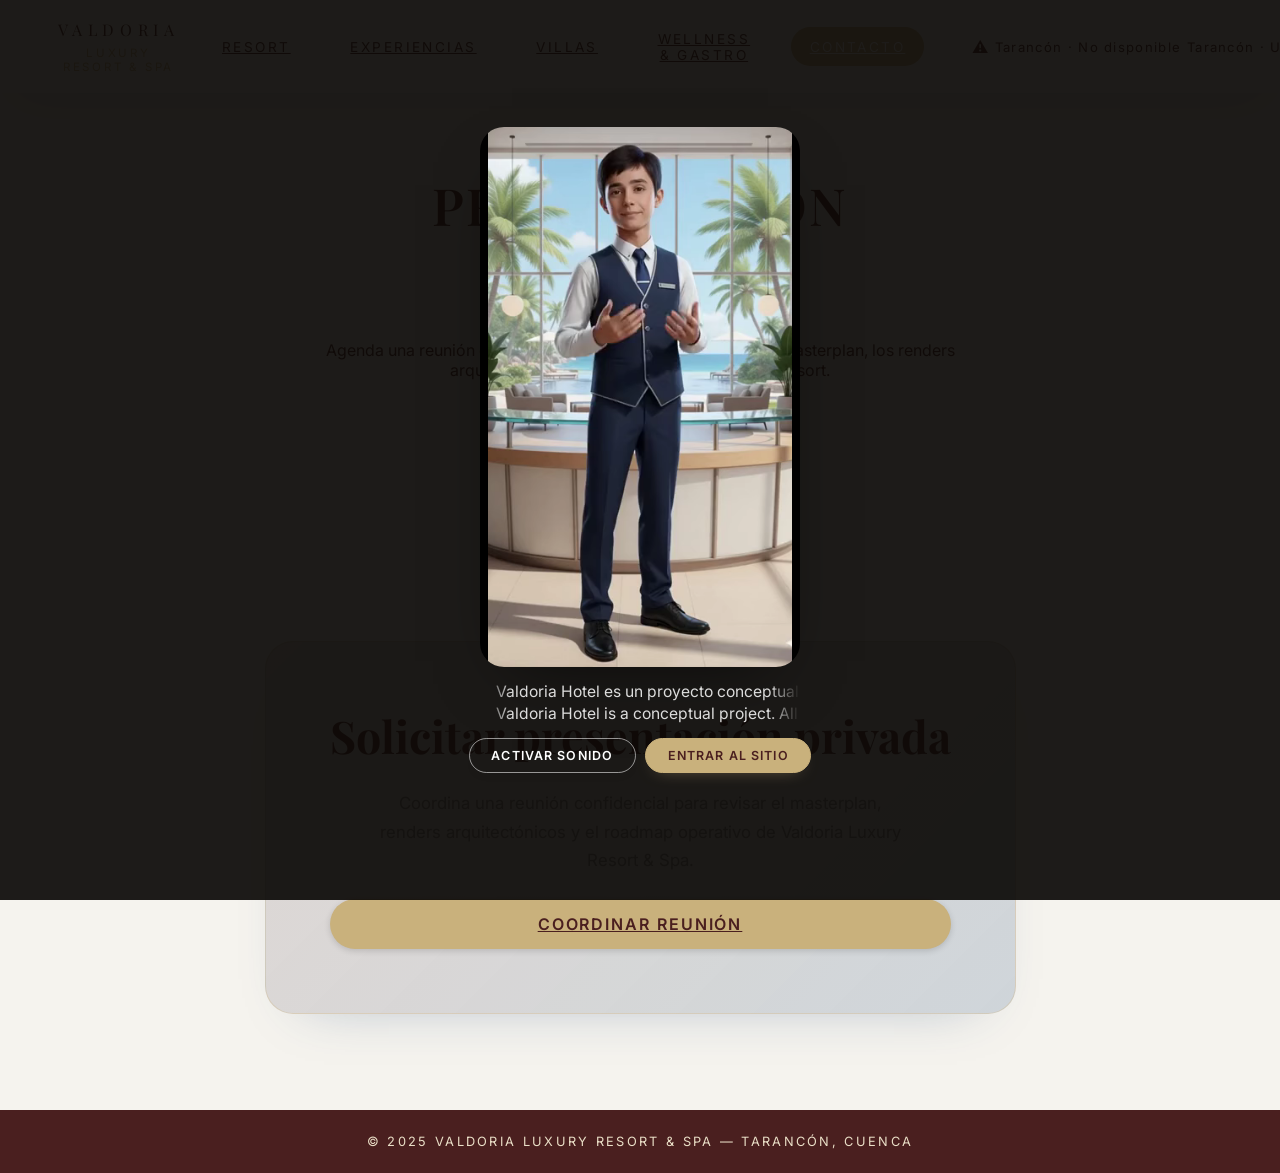
==== contacto.html @ e9511b09 "Add bilingual navigation with weather module" ====
<!DOCTYPE html>
<html lang="es">
  <head>
    <meta charset="utf-8" />
    <meta name="viewport" content="width=device-width, initial-scale=1" />
    <title>Valdoria Resort — Contacto Privado</title>
    <meta
      name="description"
      content="Coordina una presentación privada del Valdoria Luxury Resort & Spa: renders, masterplan y roadmap operativo."
    />
    <link rel="preconnect" href="https://fonts.googleapis.com" />
    <link rel="preconnect" href="https://fonts.gstatic.com" crossorigin />
    <link
      href="https://fonts.googleapis.com/css2?family=Inter:wght@300;400;500;600&family=Lato:wght@400;600&family=Playfair+Display:wght@400;600;700&display=swap"
      rel="stylesheet"
    />
    <link rel="apple-touch-icon" sizes="180x180" href="assets/brand/apple-touch-icon.png" />
    <link rel="icon" type="image/png" sizes="32x32" href="assets/brand/favicon-32.png" />
    <link rel="icon" type="image/png" sizes="16x16" href="assets/brand/favicon-16.png" />
    <link rel="icon" href="assets/brand/favicon.ico" />
    <link rel="stylesheet" href="assets/css/style.css" />
  </head>
  <body data-page="contacto">
    <div class="disclaimer" data-disclaimer aria-hidden="true">
      <div
        class="disclaimer__dialog"
        role="dialog"
        aria-modal="true"
        aria-label="Aviso importante"
        data-lang-aria-label-es="Aviso importante"
        data-lang-aria-label-en="Important notice"
      >
        <video
          class="disclaimer__video"
          playsinline
          preload="auto"
          controlslist="nodownload noplaybackrate nofullscreen"
          disablepictureinpicture
        >
          <source src="assets/brand/videos/disclaimer.webm" type="video/webm" />
          <source src="assets/brand/videos/disclaimer.mp4" type="video/mp4" />
          <span lang="es">Tu navegador no soporta la reproducción automática de video. Valdoria Hotel es un proyecto conceptual sin reservas reales.</span>
          <span lang="en" hidden>Your browser does not support autoplay. Valdoria Hotel is a conceptual project with no real reservations available.</span>
        </video>
        <div class="disclaimer__marquee">
          <p class="disclaimer__message" lang="es">Valdoria Hotel es un proyecto conceptual. El contenido es demostrativo y no existen reservas reales disponibles.</p>
          <p class="disclaimer__message" lang="en" hidden>Valdoria Hotel is a conceptual project. All content is demonstrative and no real reservations are available.</p>
        </div>
        <div class="disclaimer__controls">
          <button class="disclaimer__button disclaimer__button--ghost" type="button" data-disclaimer-audio>
            <span lang="es">Activar sonido</span>
            <span lang="en" hidden>Enable sound</span>
          </button>
          <button class="disclaimer__button disclaimer__button--accent" type="button" data-disclaimer-skip>
            <span lang="es">Entrar al sitio</span>
            <span lang="en" hidden>Enter site</span>
          </button>
        </div>
      </div>
    </div>
    <div class="page page--resort">
      <header class="subpage-hero">
        <nav class="nav" aria-label="Navegación principal">
          <a class="nav__brand" href="index.html">
            <span class="nav__logo">Valdoria</span>
            <span class="nav__subtitle">Luxury Resort &amp; Spa</span>
          </a>
          <div class="nav__actions">
            <div class="nav__meta">
              <div class="nav__weather" data-weather aria-live="polite">
                <span class="nav__weather-icon" aria-hidden="true">–</span>
                <span class="nav__weather-text" lang="es">Cargando clima…</span>
                <span class="nav__weather-text" lang="en" hidden>Loading weather…</span>
              </div>
              <button
                class="nav__lang-toggle"
                type="button"
                data-lang-toggle
                aria-label="Cambiar a inglés"
                data-lang-aria-label-es="Cambiar a inglés"
                data-lang-aria-label-en="Switch to Spanish"
              >
                <span lang="es">EN</span>
                <span lang="en" hidden>ES</span>
              </button>
            </div>
            <button
              class="nav__toggle"
              type="button"
              aria-expanded="false"
              aria-label="Abrir menú"
              aria-controls="nav-menu"
            >
              <span class="nav__toggle-line"></span>
              <span class="nav__toggle-line"></span>
              <span class="nav__toggle-line"></span>
            </button>
          </div>
          <div class="nav__links" id="nav-menu">
            <a class="nav__link" href="resort.html">
              <span lang="es">Resort</span>
              <span lang="en" hidden>Resort</span>
            </a>
            <a class="nav__link" href="experiencias.html">
              <span lang="es">Experiencias</span>
              <span lang="en" hidden>Experiences</span>
            </a>
            <a class="nav__link" href="villas.html">
              <span lang="es">Villas</span>
              <span lang="en" hidden>Villas</span>
            </a>
            <a class="nav__link" href="wellness.html">
              <span lang="es">Wellness &amp; Gastro</span>
              <span lang="en" hidden>Wellness &amp; Dining</span>
            </a>
            <a class="nav__link nav__link--cta" href="contacto.html" aria-current="page">
              <span lang="es">Contacto</span>
              <span lang="en" hidden>Contact</span>
            </a>
          </div>
        </nav>

        <div class="subpage-hero__content">
          <p class="subpage-hero__eyebrow" lang="es">Concierge Valdoria</p>
          <p class="subpage-hero__eyebrow" lang="en" hidden>Valdoria Concierge</p>
          <h1 class="subpage-hero__title" lang="es">Presentación privada</h1>
          <h1 class="subpage-hero__title" lang="en" hidden>Private presentation</h1>
          <p class="subpage-hero__lead" lang="es">
            Agenda una reunión confidencial para descubrir en detalle el masterplan, los renders arquitectónicos y la
            propuesta operativa del resort.
          </p>
          <p class="subpage-hero__lead" lang="en" hidden>
            Schedule a confidential meeting to review the master plan, architectural renderings and the resort’s
            operational proposal in detail.
          </p>
          <div class="subpage-hero__actions">
            <a class="button button--primary" href="mailto:info@valdoriaresort.com">
              <span lang="es">Escribir a Concierge</span>
              <span lang="en" hidden>Email concierge</span>
            </a>
          </div>
        </div>
      </header>

      <main>
        <section class="section section--intro" id="contacto">
          <div class="section__inner">
            <div class="cta-block">
              <h2 lang="es">Solicitar presentación privada</h2>
              <h2 lang="en" hidden>Request a private presentation</h2>
              <p lang="es">
                Coordina una reunión confidencial para revisar el masterplan, renders arquitectónicos y el roadmap
                operativo de Valdoria Luxury Resort &amp; Spa.
              </p>
              <p lang="en" hidden>
                Coordinate a confidential meeting to review Valdoria Luxury Resort &amp; Spa’s master plan, architectural
                renders and operational roadmap.
              </p>
              <a class="button button--primary" href="mailto:info@valdoriaresort.com">
                <span lang="es">Coordinar reunión</span>
                <span lang="en" hidden>Arrange meeting</span>
              </a>
            </div>
          </div>
        </section>
      </main>

      <footer class="footer">
        <span>© 2025 Valdoria Luxury Resort &amp; Spa — Tarancón, Cuenca</span>
      </footer>
    </div>
    <script src="assets/js/navigation.js"></script>
  </body>
</html>
---- assets/css/style.css ----
:root {
  --color-burdeos: #4a1f1f;
  --color-beige: #f5f3ee;
  --color-azul: #274d7e;
  --color-oro: #c9b17c;
  --color-gris: #7d7c7a;

  --font-serif: 'Playfair Display', serif;
  --font-sans: 'Inter', 'Lato', system-ui, -apple-system, BlinkMacSystemFont, 'Segoe UI',
    sans-serif;
}

*,
*::before,
*::after {
  box-sizing: border-box;
}

body {
  margin: 0;
  font-family: var(--font-sans);
  background: var(--color-beige);
  color: var(--color-burdeos);
  -webkit-font-smoothing: antialiased;
  overflow-x: hidden;
}

body.menu-open {
  overflow: hidden;
}

img {
  display: block;
  max-width: 100%;
  height: auto;
}

.page {
  min-height: 100vh;
  display: flex;
  flex-direction: column;
}

.nav {
  position: absolute;
  top: 0;
  left: 0;
  width: 100%;
  display: flex;
  align-items: center;
  justify-content: space-between;
  gap: 1.5rem;
  padding: 1.5rem clamp(1.5rem, 5vw, 4rem);
  z-index: 2;
  background: rgba(245, 243, 238, 0.82);
  backdrop-filter: blur(16px);
}

.nav__brand {
  text-decoration: none;
  display: grid;
  gap: 0.35rem;
}

.nav__logo {
  font-family: var(--font-serif);
  letter-spacing: 0.35em;
  font-size: 1rem;
  text-transform: uppercase;
  color: var(--color-burdeos);
}

.nav__subtitle {
  font-family: var(--font-sans);
  font-size: 0.72rem;
  text-transform: uppercase;
  letter-spacing: 0.24em;
  color: var(--color-oro);
}

.nav__actions {
  display: flex;
  align-items: center;
  gap: 0.9rem;
  margin-left: auto;
}

.nav__meta {
  display: flex;
  align-items: center;
  justify-content: flex-end;
  gap: 0.75rem;
  flex-wrap: wrap;
  row-gap: 0.35rem;
}

.nav__weather {
  display: inline-flex;
  align-items: center;
  gap: 0.35rem;
  font-size: 0.78rem;
  letter-spacing: 0.08em;
  color: var(--color-burdeos);
  white-space: nowrap;
}

.nav__weather-icon {
  font-size: 1rem;
  line-height: 1;
}

.nav__weather-text {
  display: inline-flex;
  align-items: center;
}

.nav__lang-toggle {
  font-family: var(--font-sans);
  font-size: 0.72rem;
  letter-spacing: 0.18em;
  text-transform: uppercase;
  padding: 0.35rem 0.9rem;
  border-radius: 999px;
  border: 1px solid rgba(74, 31, 31, 0.28);
  background: rgba(245, 243, 238, 0.92);
  color: var(--color-burdeos);
  cursor: pointer;
  transition: background 0.2s ease, border 0.2s ease, color 0.2s ease;
}

.nav__lang-toggle:hover {
  background: rgba(74, 31, 31, 0.08);
  border-color: rgba(74, 31, 31, 0.45);
}

.nav__lang-toggle:focus-visible {
  outline: 2px solid rgba(39, 77, 126, 0.55);
  outline-offset: 3px;
}

.nav__links {
  display: flex;
  align-items: center;
  gap: 1.2rem;
}

.nav__toggle {
  display: none;
  align-items: center;
  justify-content: center;
  flex-direction: column;
  gap: 5px;
  width: 44px;
  height: 44px;
  padding: 0;
  border-radius: 50%;
  border: 1px solid rgba(74, 31, 31, 0.2);
  background: rgba(245, 243, 238, 0.82);
  cursor: pointer;
  transition: background 0.2s ease, border 0.2s ease, box-shadow 0.2s ease;
  flex-shrink: 0;
}

.nav__toggle:hover {
  background: rgba(245, 243, 238, 0.95);
  border-color: rgba(74, 31, 31, 0.35);
  box-shadow: 0 8px 18px -16px rgba(74, 31, 31, 0.35);
}

.nav__toggle:focus-visible {
  outline: 2px solid rgba(39, 77, 126, 0.55);
  outline-offset: 3px;
}

.nav__toggle-line {
  position: relative;
  width: 20px;
  height: 2px;
  background: var(--color-burdeos);
  display: block;
  transition: transform 0.3s ease, opacity 0.3s ease;
  border-radius: 999px;
}

.nav__toggle-line + .nav__toggle-line {
  margin-top: 0;
}

.nav--open .nav__toggle-line:nth-child(1) {
  transform: translateY(6px) rotate(45deg);
}

.nav--open .nav__toggle-line:nth-child(2) {
  opacity: 0;
}

.nav--open .nav__toggle-line:nth-child(3) {
  transform: translateY(-6px) rotate(-45deg);
}

.nav--open .nav__toggle {
  background: rgba(74, 31, 31, 0.1);
  border-color: rgba(74, 31, 31, 0.38);
  box-shadow: 0 10px 24px -18px rgba(74, 31, 31, 0.4);
}

.nav__link {
  font-family: var(--font-sans);
  font-size: 0.85rem;
  text-transform: uppercase;
  letter-spacing: 0.18em;
  color: var(--color-burdeos);
  padding: 0.65rem 1.1rem;
  border-radius: 999px;
  border: 1px solid transparent;
  transition: color 0.2s ease, border 0.2s ease, background 0.2s ease;
}

.nav__link:hover {
  color: var(--color-burdeos);
  border-color: rgba(74, 31, 31, 0.25);
}

.nav__link--cta {
  background: var(--color-oro);
  color: #ffffff;
  border-color: transparent;
  box-shadow: 0 12px 24px -18px rgba(201, 177, 124, 0.8);
}

.nav__link--cta:hover {
  background: var(--color-burdeos);
}

.logo-word {
  font-family: var(--font-serif);
  letter-spacing: 0.35em;
  font-size: clamp(3rem, 8vw, 4.5rem);
  margin: 0;
  color: var(--color-burdeos);
  text-transform: uppercase;
  word-break: break-word;
  hyphens: auto;
}

.logo-subtitle {
  font-family: var(--font-sans);
  letter-spacing: 0.22em;
  text-transform: uppercase;
  font-size: 0.85rem;
  color: rgba(255, 255, 255, 0.85);
  margin: 0 0 1.2rem;
  text-shadow: 0 2px 6px rgba(20, 20, 20, 0.35);
}

body.disclaimer-open {
  overflow: hidden;
}

.disclaimer {
  position: fixed;
  inset: 0;
  z-index: 1200;
  background: rgba(11, 9, 7, 0.92);
  display: flex;
  align-items: center;
  justify-content: center;
  min-height: 100vh;
  padding: clamp(1.5rem, 4vw, 3rem);
  transition: opacity 0.35s ease;
}

.disclaimer--hidden {
  opacity: 0;
  pointer-events: none;
}

.disclaimer__dialog {
  width: clamp(220px, 28vw, 320px);
  display: flex;
  flex-direction: column;
  align-items: center;
  gap: 0.85rem;
  text-align: center;
  color: #ffffff;
}

.disclaimer__marquee {
  width: 100%;
  overflow: hidden;
  position: relative;
  mask-image: linear-gradient(to right, transparent 0%, rgba(0, 0, 0, 1) 10%, rgba(0, 0, 0, 1) 90%, transparent 100%);
}

.disclaimer__video {
  width: clamp(220px, 28vw, 320px);
  aspect-ratio: 9 / 16;
  max-height: min(72vh, 540px);
  border-radius: clamp(16px, 3vw, 24px);
  box-shadow: 0 26px 65px -32px rgba(0, 0, 0, 0.65);
  background: #000000;
  object-fit: contain;
  margin: 0 auto;
}

.disclaimer__message {
  margin: 0;
  font-size: 0.98rem;
  line-height: 1.4;
  color: rgba(255, 255, 255, 0.85);
  display: inline-block;
  white-space: nowrap;
  padding-inline: 1rem;
  animation: disclaimerMarquee 18s linear infinite;
}

.disclaimer__controls {
  display: flex;
  justify-content: center;
  align-items: center;
  gap: 0.6rem;
  flex-wrap: nowrap;
}

.disclaimer__button {
  display: inline-flex;
  align-items: center;
  justify-content: center;
  padding: 0.55rem 1.35rem;
  font-family: var(--font-sans);
  font-weight: 600;
  font-size: 0.78rem;
  letter-spacing: 0.09em;
  text-transform: uppercase;
  border-radius: 999px;
  border: 1px solid transparent;
  cursor: pointer;
  white-space: nowrap;
  transition: transform 0.25s ease, box-shadow 0.25s ease, background 0.25s ease, border-color 0.25s ease;
}

.disclaimer__button--accent {
  background: var(--color-oro);
  color: var(--color-burdeos);
  border-color: var(--color-oro);
  box-shadow: 0 6px 18px -12px rgba(201, 177, 124, 0.75);
}

.disclaimer__button--accent:hover {
  transform: translateY(-2px);
  box-shadow: 0 10px 24px -12px rgba(201, 177, 124, 0.85);
}

.disclaimer__button--ghost {
  background: transparent;
  color: #ffffff;
  border-color: rgba(255, 255, 255, 0.55);
  box-shadow: 0 6px 14px -12px rgba(0, 0, 0, 0.35);
}

.disclaimer__button--ghost:hover {
  transform: translateY(-2px);
  border-color: rgba(255, 255, 255, 0.85);
  box-shadow: 0 10px 20px -12px rgba(0, 0, 0, 0.45);
}

@keyframes disclaimerMarquee {
  0% {
    transform: translateX(100%);
  }
  100% {
    transform: translateX(-100%);
  }
}

@media (prefers-reduced-motion: reduce) {
  .disclaimer__message {
    animation: none;
    transform: none;
    padding-inline: 0;
  }
  .disclaimer__marquee {
    mask-image: none;
  }
}

@media (max-width: 960px) {
  .disclaimer__dialog {
    width: clamp(220px, 55vw, 280px);
    gap: 0.75rem;
  }

  .disclaimer__video {
    width: clamp(220px, 55vw, 280px);
    max-height: 68vh;
  }

  .disclaimer__message {
    font-size: 0.95rem;
  }

  .disclaimer__controls {
    gap: 0.5rem;
  }
}

@media (max-width: 640px) {
  .disclaimer {
    padding: clamp(1rem, 6vw, 1.8rem);
  }

  .disclaimer__dialog {
    width: min(88vw, 260px);
  }

  .disclaimer__video {
    width: 100%;
    max-height: 62vh;
  }

  .disclaimer__message {
    font-size: 0.92rem;
  }

  .disclaimer__button {
    padding: 0.55rem 1.2rem;
    font-size: 0.75rem;
    letter-spacing: 0.085em;
  }
}

.hero__logo {
  width: clamp(180px, 45vw, 320px);
  margin: 0 auto;
  display: block;
  filter: drop-shadow(0 3px 8px rgba(0, 0, 0, 0.25));
}

.hero {
  position: relative;
  min-height: 95vh;
  display: flex;
  align-items: center;
  justify-content: center;
  padding: 2rem;
  text-align: center;
  overflow: hidden;
}

.hero__media {
  position: absolute;
  inset: 0;
  background-image: url('../resort/images/Hotel_Gemini_pic.webp');
  background-size: cover;
  background-position: center;
  filter: brightness(0.92) saturate(1.05) sepia(0.05);
  transform: scale(1.02);
  transition: transform 8s ease, filter 0.6s ease;
  z-index: 0;
}

.hero:hover .hero__media {
  transform: scale(1.08);
  filter: brightness(1) saturate(1.08) sepia(0.03);
}

.hero__overlay {
  position: absolute;
  inset: 0;
  background: radial-gradient(circle at center, rgba(255, 255, 255, 0.1) 0%, rgba(0, 0, 0, 0.25) 100%);
  animation: softPulse 8s ease-in-out infinite alternate;
  z-index: 1;
}

.hero__content {
  position: relative;
  z-index: 2;
  max-width: 720px;
  width: min(100%, 720px);
  display: grid;
  gap: 1.4rem;
  margin: 0 auto;
  padding: 0 clamp(0.75rem, 5vw, 2rem);
}

.hero__claim {
  margin: 0;
  font-size: 1.15rem;
  letter-spacing: 0.18em;
  text-transform: uppercase;
  color: rgba(255, 255, 255, 0.95);
  text-align: center;
  font-family: var(--font-serif);
  margin-top: 1rem;
  text-shadow: 0 2px 8px rgba(201, 177, 124, 0.45);
}

.resort-hero {
  position: relative;
  min-height: 85vh;
  display: flex;
  align-items: center;
  justify-content: center;
  text-align: center;
  padding: 6rem clamp(1.5rem, 6vw, 5rem);
}

.resort-hero::before,
.resort-hero::after {
  content: none;
  display: none;
}

.resort-hero__content {
  max-width: 780px;
  width: min(100%, 780px);
  display: grid;
  gap: 1.6rem;
  margin: 0 auto;
  padding: 0 clamp(0.75rem, 5vw, 2.2rem);
}

.resort-hero__tagline {
  font-family: var(--font-sans);
  letter-spacing: 0.22em;
  text-transform: uppercase;
  font-size: 0.85rem;
  color: rgba(255, 255, 255, 0.85);
  margin: 0;
  text-shadow: 0 2px 6px rgba(20, 20, 20, 0.35);
}

.resort-hero__logo {
  font-family: var(--font-serif);
  font-weight: 700;
  letter-spacing: 0.22em;
  font-size: clamp(2.8rem, 6vw, 4rem);
  color: var(--color-burdeos);
  margin: 0;
  text-transform: uppercase;
  text-shadow: 0 3px 8px rgba(245, 243, 238, 0.3);
  display: grid;
  gap: 0.4rem;
  word-break: break-word;
  hyphens: auto;
}

.resort-hero__logo span {
  letter-spacing: inherit;
  font-size: inherit;
}

.resort-hero__claim {
  margin: 0;
  font-size: 1.15rem;
  letter-spacing: 0.18em;
  text-transform: uppercase;
  color: rgba(255, 255, 255, 0.88);
  text-align: center;
  font-family: var(--font-serif);
  margin-top: 1rem;
  text-shadow: 0 2px 6px rgba(20, 20, 20, 0.35);
}

.resort-hero__actions {
  display: flex;
  justify-content: center;
}

.resort-hero__cta {
  position: absolute;
  bottom: clamp(0.2rem, 2.5vw, 1.1rem);
  left: 50%;
  transform: translateX(-50%);
  z-index: 3;
}

.button {
  display: inline-flex;
  align-items: center;
  justify-content: center;
  gap: 0.5rem;
  border: none;
  border-radius: 999px;
  font-family: var(--font-sans);
  font-weight: 600;
  letter-spacing: 0.12em;
  text-transform: uppercase;
  padding: 0.95rem 2.8rem;
  cursor: pointer;
  transition: transform 0.25s ease, box-shadow 0.25s ease, background 0.25s ease;
}

.button--primary {
  background: var(--color-oro);
  color: var(--color-burdeos);
  font-weight: 600;
  border: none;
  border-radius: 40px;
  box-shadow: 0 2px 6px rgba(0, 0, 0, 0.15);
  transition: all 0.3s ease;
}

.button--primary:hover {
  transform: translateY(-3px);
  box-shadow: 0 8px 20px rgba(74, 31, 31, 0.18);
  background: var(--color-oro);
}

.button--secondary {
  background: transparent;
  color: #ffffff;
  border: 1px solid rgba(255, 255, 255, 0.55);
  border-radius: 40px;
  padding: 0.95rem 2.4rem;
  box-shadow: 0 6px 14px -12px rgba(0, 0, 0, 0.4);
}

.button--secondary:hover {
  transform: translateY(-3px);
  border-color: rgba(255, 255, 255, 0.85);
  box-shadow: 0 12px 22px -14px rgba(0, 0, 0, 0.5);
}

.section {
  padding: clamp(3rem, 10vw, 6rem) clamp(1.5rem, 8vw, 6rem);
  display: flex;
  justify-content: center;
}

.section--intro {
  background: var(--color-beige);
}

.section--soft {
  background: rgba(245, 243, 238, 0.78);
}

.section__inner--wide {
  max-width: 1180px;
}

.section__inner {
  max-width: 1080px;
  text-align: center;
  display: grid;
  gap: 2.5rem;
}

.section__inner h2 {
  font-family: var(--font-serif);
  font-size: clamp(2.4rem, 5vw, 3.2rem);
  color: var(--color-burdeos);
  margin: 0;
  word-break: break-word;
  hyphens: auto;
}

.section__inner p {
  margin: 0 auto;
  max-width: 720px;
  font-size: 1.1rem;
  line-height: 1.7;
  color: var(--color-gris);
}

.section--gallery {
  background: var(--color-beige);
  padding: clamp(2.8rem, 7vw, 4.8rem) 0;
}

.villa-gallery {
  display: flex;
  align-items: center;
  justify-content: center;
  gap: clamp(1rem, 2.6vw, 1.6rem);
  max-width: min(1360px, 92vw);
  margin: 0 auto;
  flex-wrap: nowrap;
}

.villa-gallery__item {
  margin: 0;
  flex: 0 0 clamp(220px, 26vw, 420px);
  aspect-ratio: 1;
}

.villa-gallery__item img {
  width: 100%;
  height: 100%;
  object-fit: cover;
  display: block;
  border-radius: clamp(12px, 3vw, 18px);
  box-shadow: 0 12px 24px -22px rgba(39, 77, 126, 0.32);
}

.experience-grid {
  display: grid;
  gap: 2rem;
  grid-template-columns: 1fr;
}

.experience-card {
  display: flex;
  flex-direction: row;
  align-items: stretch;
  background: #ffffff;
  border-radius: 24px;
  overflow: hidden;
  box-shadow: 0 20px 45px -32px rgba(74, 31, 31, 0.35);
  transition: transform 0.3s ease, box-shadow 0.3s ease;
}

.experience-card:hover {
  transform: translateY(-8px);
  box-shadow: 0 26px 55px -30px rgba(39, 77, 126, 0.35);
}

.experience-card__media {
  flex: 0 0 40%;
  min-height: 240px;
  overflow: hidden;
}

.experience-card__media img {
  width: 100%;
  height: 100%;
  object-fit: cover;
  transition: transform 0.6s ease;
}

.experience-card:hover .experience-card__media img {
  transform: scale(1.05);
}

.experience-card__body {
  flex: 1;
  padding: 2.2rem;
  display: grid;
  gap: 0.75rem;
  text-align: left;
}

.experience-card__body h3 {
  font-family: var(--font-serif);
  font-size: 1.8rem;
  margin: 0;
  color: var(--color-burdeos);
}

.experience-card__body p {
  margin: 0;
  color: var(--color-gris);
  font-size: 1rem;
  line-height: 1.6;
}

.resort-details {
  display: grid;
  gap: 1.8rem;
  grid-template-columns: repeat(auto-fit, minmax(260px, 1fr));
  text-align: left;
}

.resort-details__card {
  background: #ffffff;
  border-radius: 22px;
  padding: 2.2rem;
  border: 1px solid rgba(74, 31, 31, 0.1);
  box-shadow: 0 22px 45px -35px rgba(74, 31, 31, 0.35);
  display: grid;
  gap: 1.2rem;
}

.resort-details__media {
  margin: 0;
  border-radius: clamp(16px, 3vw, 22px);
  overflow: hidden;
  aspect-ratio: 4 / 3;
  background: rgba(245, 243, 238, 0.8);
  box-shadow: 0 16px 32px -28px rgba(39, 77, 126, 0.35);
}

.resort-details__media img {
  width: 100%;
  height: 100%;
  object-fit: cover;
  display: block;
}

.resort-details__card h3 {
  margin: 0;
  font-family: var(--font-serif);
  font-size: 1.6rem;
  color: var(--color-burdeos);
}

.resort-details__card p {
  margin: 0;
  color: var(--color-gris);
  font-size: 1rem;
}

.resort-details__card ul {
  margin: 0;
  padding-left: 1.1rem;
  display: grid;
  gap: 0.65rem;
  color: var(--color-gris);
  font-size: 0.98rem;
}

.cta-block {
  background: linear-gradient(135deg, rgba(74, 31, 31, 0.12) 0%, rgba(39, 77, 126, 0.18) 100%);
  border-radius: 28px;
  padding: clamp(2rem, 6vw, 4rem);
  display: grid;
  gap: 1.5rem;
  text-align: center;
  border: 1px solid rgba(201, 177, 124, 0.3);
  box-shadow: 0 24px 55px -40px rgba(39, 77, 126, 0.4);
}

.cta-block h2 {
  margin: 0;
  font-family: var(--font-serif);
  font-size: clamp(2rem, 4vw, 2.8rem);
  color: var(--color-burdeos);
}

.cta-block p {
  margin: 0 auto;
  max-width: 540px;
  font-size: 1.05rem;
  color: var(--color-gris);
}

.footer {
  background: var(--color-burdeos);
  color: #eadfc7;
  text-align: center;
  padding: 1.5rem 1rem;
  letter-spacing: 0.18em;
  text-transform: uppercase;
  font-size: 0.8rem;
  margin-top: auto;
}

@media (min-width: 961px) {
  :root {
    scroll-padding-top: 96px;
  }

  .nav {
    position: fixed;
    top: 0;
    left: 0;
    right: 0;
    padding: 1.2rem clamp(2rem, 6vw, 3.6rem);
    background: rgba(245, 243, 238, 0.9);
    backdrop-filter: blur(20px);
    z-index: 950;
    box-shadow: 0 18px 42px -28px rgba(39, 77, 126, 0.35);
  }

  .nav__links {
    order: 1;
    margin-left: auto;
  }

  .nav__actions {
    order: 2;
    margin-left: 1.5rem;
    gap: 1.2rem;
  }

  .nav__meta {
    flex-wrap: nowrap;
    gap: 1rem;
  }

  .nav__weather {
    font-size: 0.82rem;
    letter-spacing: 0.1em;
    white-space: nowrap;
  }

  .nav__toggle {
    display: none;
  }

  .nav__links {
    position: static;
    inset: auto;
    display: flex;
    align-items: center;
    justify-content: flex-end;
    gap: 1.4rem;
    padding: 0;
    background: transparent;
    transform: none;
    opacity: 1;
    pointer-events: auto;
    box-shadow: none;
  }

  .nav--open .nav__links {
    transform: none;
    opacity: 1;
    pointer-events: auto;
  }

  .nav__link {
    width: auto;
    padding: 0.65rem 1.1rem;
    border: 1px solid transparent;
    box-shadow: none;
  }

  .nav__link:hover {
    border-color: rgba(74, 31, 31, 0.18);
  }

  .resort-hero {
    padding-top: clamp(7.5rem, 9vw, 9rem);
  }

  .subpage-hero {
    padding-top: clamp(7.5rem, 10vw, 9.5rem);
  }
}

@media (max-width: 960px) {
  .nav {
    position: fixed;
    top: 0;
    left: 0;
    right: 0;
    padding: 1rem clamp(1.2rem, 5vw, 1.8rem);
    background: rgba(245, 243, 238, 0.94);
    backdrop-filter: blur(14px);
    border-radius: 0;
    z-index: 900;
    min-height: 72px;
    display: flex;
    align-items: center;
    justify-content: space-between;
    gap: 0.75rem;
    box-shadow: 0 16px 36px -28px rgba(39, 77, 126, 0.45);
  }

  .nav__brand {
    z-index: 901;
  }

  .nav__logo {
    font-size: 0.9rem;
    letter-spacing: 0.28em;
  }

  .nav__subtitle {
    font-size: 0.68rem;
    letter-spacing: 0.18em;
  }

  .nav__toggle {
    display: inline-flex;
    z-index: 901;
  }

  .nav__actions {
    gap: 0.6rem;
  }

  .nav__meta {
    gap: 0.5rem;
    max-width: min(220px, 45vw);
  }

  .nav__weather {
    font-size: 0.68rem;
    letter-spacing: 0.06em;
    white-space: normal;
    line-height: 1.25;
  }

  .nav__lang-toggle {
    padding: 0.3rem 0.7rem;
    font-size: 0.66rem;
  }

  .nav__links {
    position: fixed;
    inset: 0;
    height: 100vh;
    width: 100vw;
    display: grid;
    align-content: start;
    justify-items: center;
    gap: 1.25rem;
    padding: 6.5rem clamp(1.5rem, 6vw, 2.4rem) 2.4rem;
    background: rgba(245, 243, 238, 0.97);
    transform: translateY(-110%);
    opacity: 0;
    pointer-events: none;
    transition: transform 0.35s ease, opacity 0.3s ease;
    z-index: 900;
    overflow-y: auto;
    box-sizing: border-box;
  }

  .nav--open .nav__links {
    transform: translateY(0);
    opacity: 1;
    pointer-events: auto;
  }

  .nav__link {
    width: min(100%, 320px);
    text-align: center;
    padding: 0.9rem 1.4rem;
    border-radius: 999px;
    border: 1px solid rgba(74, 31, 31, 0.18);
    background: #ffffff;
    box-shadow: 0 10px 24px -22px rgba(74, 31, 31, 0.35);
    font-size: 0.82rem;
    letter-spacing: 0.16em;
    line-height: 1.3;
  }

  .nav__link:hover {
    border-color: rgba(74, 31, 31, 0.3);
  }

  .nav__link--cta {
    color: #ffffff;
    background: var(--color-oro);
    border-color: transparent;
  }

  .hero {
    padding: 7rem clamp(1.2rem, 6vw, 2rem) 2.5rem;
  }

  .resort-hero {
    padding: 8rem clamp(1.2rem, 6vw, 2.2rem) 4rem;
  }

  .resort-hero__actions {
    flex-direction: column;
  }

  .resort-hero__cta {
    position: static;
    transform: none;
    margin-top: 2rem;
  }

  .resort-hero__logo {
    letter-spacing: 0.18em;
  }

  .subpage-hero {
    padding: 7.2rem clamp(1.4rem, 6vw, 2.4rem) 4rem;
    min-height: auto;
  }

  .subpage-hero__content {
    width: 100%;
    max-width: 640px;
    padding: 0 clamp(1.4rem, 5vw, 2.2rem);
  }

  .subpage-hero__actions {
    flex-direction: column;
    gap: 0.85rem;
  }

  .subpage-hero__title {
    font-size: clamp(1.45rem, 4.8vw, 1.9rem);
    letter-spacing: 0.035em;
    line-height: 1.3;
    max-width: 21rem;
  }

  .subpage-hero__lead {
    max-width: 26rem;
  }

  .section {
    padding: 3.2rem clamp(1.2rem, 6vw, 2.2rem);
  }

  .section__inner h2 {
    font-size: clamp(2.1rem, 7vw, 2.8rem);
  }

  .section__inner p {
    font-size: 1.05rem;
    line-height: 1.65;
  }

  .experience-card {
    flex-direction: column;
  }

  .experience-card__media {
    flex-basis: auto;
    min-height: 220px;
  }

  .villa-gallery {
    max-width: min(1120px, 95vw);
    gap: clamp(0.9rem, 3vw, 1.4rem);
  }

  .villa-gallery__item {
    flex: 0 0 clamp(200px, 30vw, 360px);
  }
}

@media (max-width: 640px) {
  .hero {
    padding: 7.2rem 1.2rem 2.8rem;
  }

  .logo-word {
    font-size: clamp(2.4rem, 13vw, 3.3rem);
    letter-spacing: 0.2em;
  }

  .logo-subtitle {
    font-size: 0.65rem;
    letter-spacing: 0.18em;
  }

  .hero__claim {
    font-size: 0.9rem;
    letter-spacing: 0.14em;
  }

  .button {
    width: 100%;
  }

  .nav {
    padding: 0.85rem 1.1rem;
  }

  .nav__meta {
    max-width: 180px;
    gap: 0.45rem;
  }

  .nav__weather {
    font-size: 0.6rem;
    letter-spacing: 0.04em;
  }

  .nav__links {
    padding: 5.8rem 1.2rem 2.4rem;
    gap: 1.35rem;
  }

  .nav__link {
    width: min(100%, 240px);
    font-size: 0.78rem;
    letter-spacing: 0.15em;
  }

  .resort-hero {
    padding: 7.2rem 1.2rem 3.2rem;
  }

  .resort-hero__content {
    gap: 1.2rem;
  }

  .resort-hero__logo {
    font-size: clamp(2.2rem, 12vw, 3rem);
    letter-spacing: 0.14em;
  }

  .resort-hero__claim {
    font-size: 0.95rem;
    letter-spacing: 0.14em;
  }

  .subpage-hero {
    padding: 7.4rem clamp(1.2rem, 7vw, 1.8rem) 3.4rem;
  }

  .subpage-hero__content {
    width: 100%;
    max-width: 520px;
    padding: 0 clamp(1.1rem, 7vw, 1.8rem);
  }

  .subpage-hero__title {
    font-size: clamp(0.95rem, 4vw, 1.25rem);
    letter-spacing: 0.008em;
    line-height: 1.36;
    max-width: 15rem;
  }

  .subpage-hero__lead {
    font-size: 0.96rem;
    max-width: 20rem;
  }

  .section {
    padding: 2.6rem 1.2rem 2.4rem;
  }

  .section__inner h2 {
    font-size: clamp(2rem, 10vw, 2.6rem);
  }

  .section__inner p {
    font-size: 0.98rem;
  }

  .villa-gallery {
    flex-wrap: wrap;
    justify-content: center;
    max-width: 100%;
  }

  .villa-gallery__item {
    flex: 0 0 clamp(160px, 46vw, 260px);
  }

  .experience-card__body {
    padding: 1.5rem;
  }

  .resort-details {
    grid-template-columns: 1fr;
  }

  .resort-details__card {
    padding: 1.8rem;
  }

  .resort-details__card ul {
    padding-left: 1rem;
  }

  .cta-block {
    padding: 2rem 1.4rem;
  }
}


/* -------------------------------------------------------
   RESORT HERO VIDEO BACKGROUND
   ------------------------------------------------------- */
.hero-video {
  position: absolute;
  top: 0;
  left: 0;
  width: 100%;
  height: 100%;
  object-fit: cover;
  z-index: -2;
  filter: brightness(1.08) contrast(1.03) saturate(1.08);
  transition: transform 10s ease, filter 0.8s ease;
  pointer-events: none;
}

.resort-hero:hover .hero-video {
  transform: scale(1.03);
  filter: brightness(1.12) contrast(1.05) saturate(1.12);
}

/* -------------------------------------------------------
   RESORT SUBPAGES
   ------------------------------------------------------- */
.subpage-hero {
  position: relative;
  min-height: 60vh;
  display: flex;
  align-items: center;
  justify-content: center;
  text-align: center;
  padding: clamp(7rem, 11vw, 8.5rem) clamp(2.4rem, 7vw, 5rem) clamp(4rem, 6vw, 5rem);
  background: radial-gradient(circle at top, rgba(245, 243, 238, 0.96) 0%, rgba(245, 243, 238, 0.88) 55%, rgba(245, 243, 238, 0.96) 100%);
}

.subpage-hero__content {
  max-width: 780px;
  width: min(100%, 780px);
  display: grid;
  gap: 1.4rem;
  margin: 0 auto;
  padding: 0 clamp(1.2rem, 6vw, 2.8rem);
  text-align: center;
  justify-items: center;
}

.subpage-hero__eyebrow {
  font-family: var(--font-sans);
  letter-spacing: 0.22em;
  text-transform: uppercase;
  font-size: 0.85rem;
  color: var(--color-oro);
  margin: 0;
}

.subpage-hero__title {
  margin: 0;
  font-family: var(--font-serif);
  font-weight: 600;
  font-size: clamp(2.4rem, 5vw, 3.2rem);
  letter-spacing: 0.04em;
  text-transform: uppercase;
  color: var(--color-burdeos);
  text-align: center;
  text-wrap: balance;
  word-break: break-word;
  hyphens: auto;
  line-height: 1.24;
  max-width: 32rem;
  margin-left: auto;
  margin-right: auto;
}

@media (max-width: 960px) {
  .subpage-hero__title {
    font-size: clamp(1.9rem, 5.2vw, 2.4rem);
    letter-spacing: 0.03em;
    max-width: 24rem;
  }
}

@media (max-width: 640px) {
  .subpage-hero__title {
    font-size: clamp(1.6rem, 6.5vw, 2.1rem);
    letter-spacing: 0.02em;
    line-height: 1.3;
    max-width: 21rem;
  }
}
  margin: 0;
  font-family: var(--font-serif);
  font-weight: 600;
  text-transform: uppercase;
  color: var(--color-burdeos);
  text-align: center;
  text-wrap: balance;
  word-break: normal;
  hyphens: manual;
  overflow-wrap: anywhere;
  line-height: 1.32;
  font-size: clamp(1.8rem, 3.8vw, 2.6rem);
  letter-spacing: clamp(0.05em, 1.8vw, 0.09em);
  width: min(100%, 26rem);
  margin-left: auto;
  margin-right: auto;
}

.subpage-hero__lead {
  margin: 0;
  font-size: 1.05rem;
  line-height: 1.65;
  color: var(--color-gris);
  width: min(100%, 32rem);
  margin-left: auto;
  margin-right: auto;
}

.subpage-hero__actions {
  display: flex;
  justify-content: center;
  gap: 1rem;
}

.resort-hero__content {
  position: relative;
  z-index: 2;
}

.resort-hero::after {
  z-index: 1;
}

@keyframes softPulse {
  0% {
    opacity: 0.85;
    transform: scale(1);
  }
  100% {
    opacity: 1;
    transform: scale(1.03);
  }
}
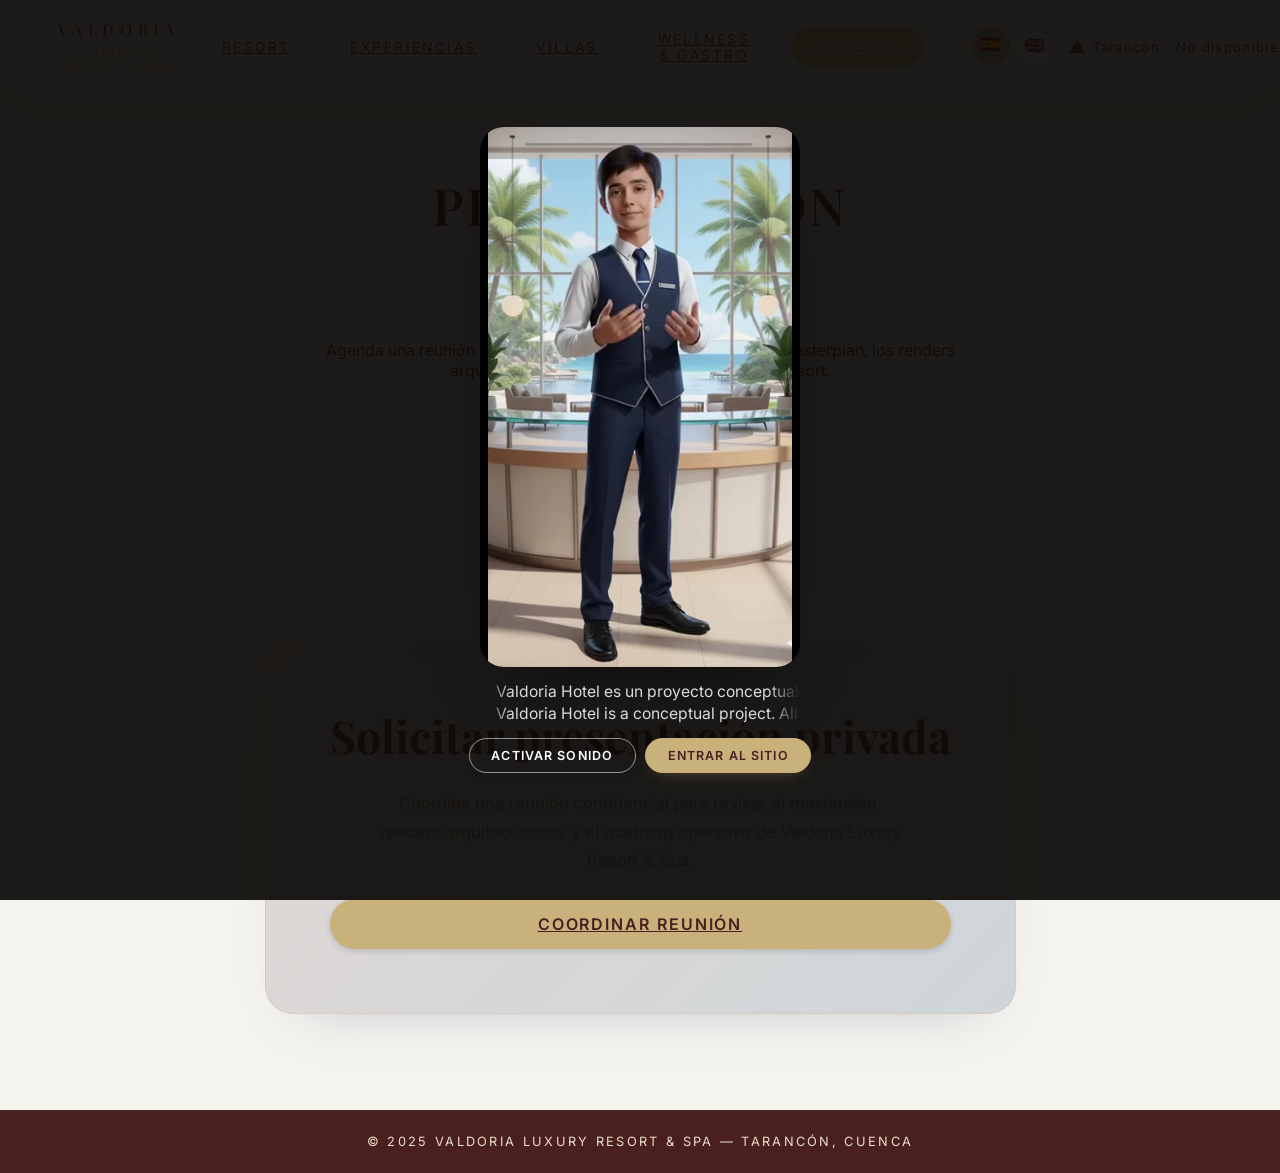
==== commit 25f89879: "Replace language toggle with flag switcher" ====
--- a/contacto.html
+++ b/contacto.html
@@ -67,22 +67,30 @@
           </a>
           <div class="nav__actions">
             <div class="nav__meta">
+              <div
+                class="nav__locale"
+                role="group"
+                data-lang-switcher
+                aria-label="Cambiar idioma"
+                data-lang-aria-label-es="Cambiar idioma"
+                data-lang-aria-label-en="Change language"
+              >
+                <button class="nav__lang-option" type="button" data-lang-option="es" aria-pressed="true">
+                  <span aria-hidden="true">🇪🇸</span>
+                  <span class="sr-only" lang="es">Español</span>
+                  <span class="sr-only" lang="en">Spanish</span>
+                </button>
+                <button class="nav__lang-option" type="button" data-lang-option="en" aria-pressed="false">
+                  <span aria-hidden="true">🇬🇧</span>
+                  <span class="sr-only" lang="es">Inglés</span>
+                  <span class="sr-only" lang="en">English</span>
+                </button>
+              </div>
               <div class="nav__weather" data-weather aria-live="polite">
                 <span class="nav__weather-icon" aria-hidden="true">–</span>
                 <span class="nav__weather-text" lang="es">Cargando clima…</span>
                 <span class="nav__weather-text" lang="en" hidden>Loading weather…</span>
               </div>
-              <button
-                class="nav__lang-toggle"
-                type="button"
-                data-lang-toggle
-                aria-label="Cambiar a inglés"
-                data-lang-aria-label-es="Cambiar a inglés"
-                data-lang-aria-label-en="Switch to Spanish"
-              >
-                <span lang="es">EN</span>
-                <span lang="en" hidden>ES</span>
-              </button>
             </div>
             <button
               class="nav__toggle"
--- a/assets/css/style.css
+++ b/assets/css/style.css
@@ -114,28 +114,68 @@
   align-items: center;
 }
 
-.nav__lang-toggle {
-  font-family: var(--font-sans);
-  font-size: 0.72rem;
-  letter-spacing: 0.18em;
-  text-transform: uppercase;
-  padding: 0.35rem 0.9rem;
-  border-radius: 999px;
-  border: 1px solid rgba(74, 31, 31, 0.28);
-  background: rgba(245, 243, 238, 0.92);
-  color: var(--color-burdeos);
+.nav__locale {
+  display: inline-flex;
+  align-items: center;
+  gap: 0.35rem;
+}
+
+.nav__lang-option {
+  display: inline-flex;
+  align-items: center;
+  justify-content: center;
+  width: 38px;
+  height: 38px;
+  border-radius: 50%;
+  border: 1px solid rgba(74, 31, 31, 0.25);
+  background: rgba(255, 255, 255, 0.85);
+  font-size: 1.05rem;
   cursor: pointer;
-  transition: background 0.2s ease, border 0.2s ease, color 0.2s ease;
-}
-
-.nav__lang-toggle:hover {
-  background: rgba(74, 31, 31, 0.08);
+  transition: transform 0.2s ease, box-shadow 0.2s ease, border 0.2s ease, background 0.2s ease;
+  box-shadow: 0 12px 28px -22px rgba(74, 31, 31, 0.35);
+}
+
+.nav__lang-option span[aria-hidden='true'] {
+  line-height: 1;
+}
+
+.nav__lang-option:hover {
+  transform: translateY(-1px);
   border-color: rgba(74, 31, 31, 0.45);
 }
 
-.nav__lang-toggle:focus-visible {
+.nav__lang-option:focus-visible {
   outline: 2px solid rgba(39, 77, 126, 0.55);
-  outline-offset: 3px;
+  outline-offset: 2px;
+}
+
+.nav__lang-option--active {
+  color: #ffffff;
+  transform: translateY(-1px);
+}
+
+.nav__lang-option--active[data-lang-option='es'] {
+  background: linear-gradient(135deg, rgba(201, 177, 124, 0.95), rgba(201, 177, 124, 0.75));
+  border-color: rgba(201, 177, 124, 0.95);
+  box-shadow: 0 18px 36px -24px rgba(201, 177, 124, 0.8);
+}
+
+.nav__lang-option--active[data-lang-option='en'] {
+  background: linear-gradient(135deg, rgba(39, 77, 126, 0.92), rgba(39, 77, 126, 0.78));
+  border-color: rgba(39, 77, 126, 0.9);
+  box-shadow: 0 18px 36px -24px rgba(39, 77, 126, 0.6);
+}
+
+.sr-only {
+  position: absolute;
+  width: 1px;
+  height: 1px;
+  padding: 0;
+  margin: -1px;
+  overflow: hidden;
+  clip: rect(0, 0, 0, 0);
+  white-space: nowrap;
+  border: 0;
 }
 
 .nav__links {
@@ -973,8 +1013,13 @@
   }
 
   .nav__meta {
-    gap: 0.5rem;
-    max-width: min(220px, 45vw);
+    gap: 0.55rem;
+    max-width: none;
+    width: auto;
+    flex-direction: row;
+    align-items: center;
+    justify-content: flex-end;
+    flex-wrap: wrap;
   }
 
   .nav__weather {
@@ -984,9 +1029,15 @@
     line-height: 1.25;
   }
 
-  .nav__lang-toggle {
-    padding: 0.3rem 0.7rem;
-    font-size: 0.66rem;
+  .nav__locale {
+    gap: 0.3rem;
+  }
+
+  .nav__lang-option {
+    width: 34px;
+    height: 34px;
+    font-size: 0.95rem;
+    box-shadow: 0 12px 26px -22px rgba(74, 31, 31, 0.3);
   }
 
   .nav__links {
@@ -1148,13 +1199,27 @@
   }
 
   .nav__meta {
-    max-width: 180px;
-    gap: 0.45rem;
+    max-width: none;
+    width: 100%;
+    gap: 0.4rem;
+    justify-content: flex-end;
+    flex-wrap: wrap;
   }
 
   .nav__weather {
     font-size: 0.6rem;
     letter-spacing: 0.04em;
+    text-align: right;
+  }
+
+  .nav__locale {
+    gap: 0.25rem;
+  }
+
+  .nav__lang-option {
+    width: 32px;
+    height: 32px;
+    font-size: 0.88rem;
   }
 
   .nav__links {
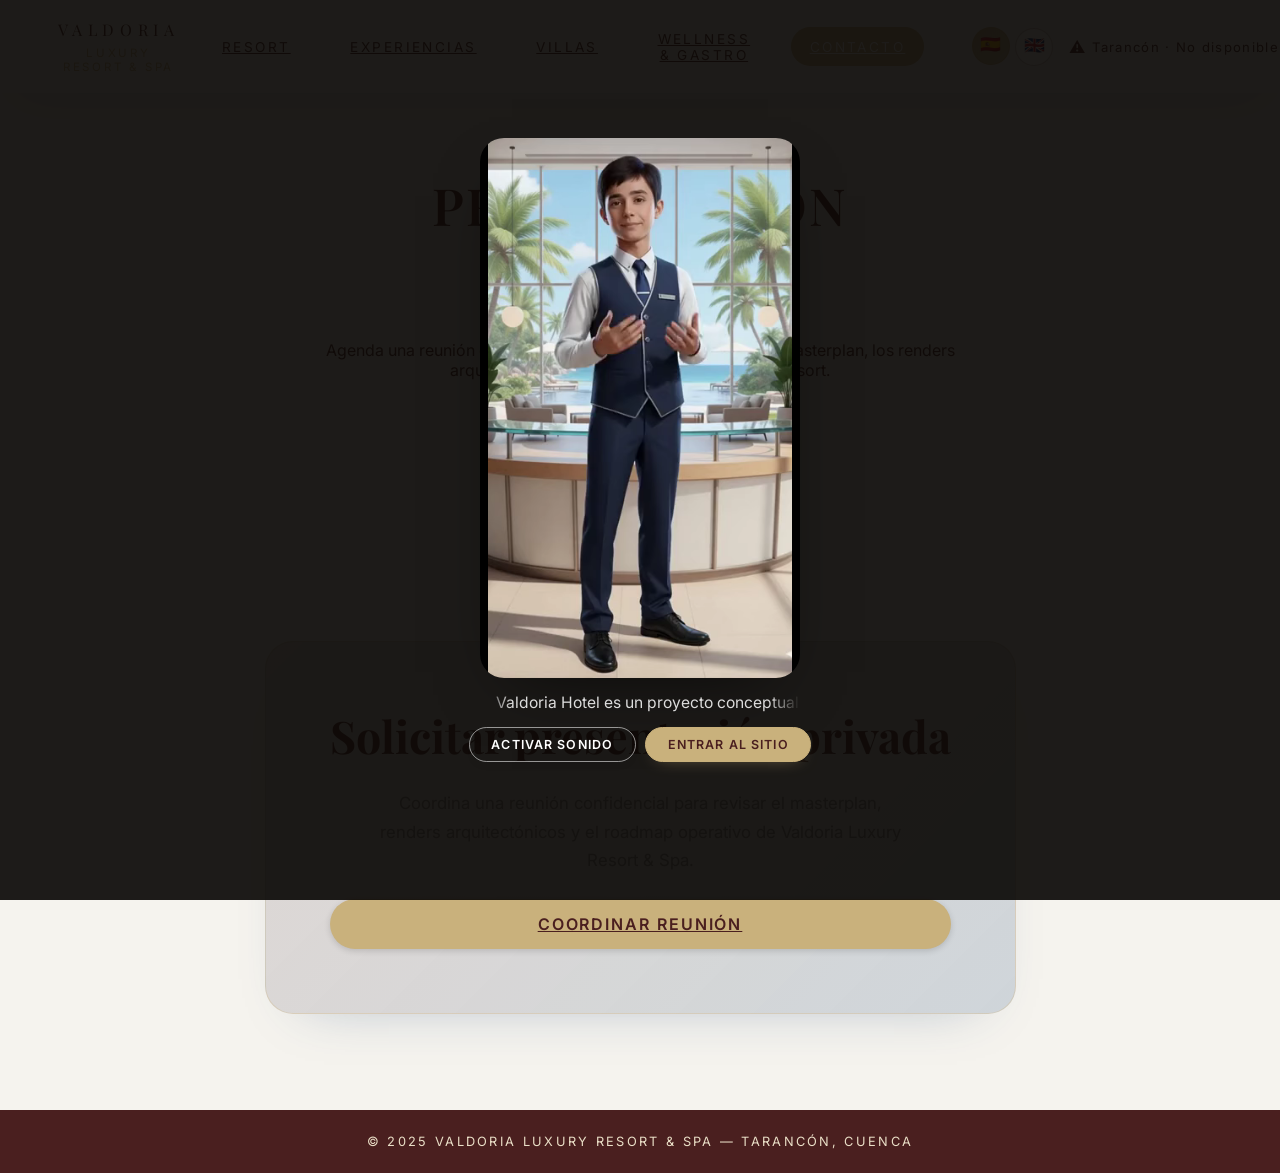
==== commit 52155602: "Add lightbox support and sync language visibility" ====
--- a/contacto.html
+++ b/contacto.html
@@ -20,7 +20,7 @@
     <link rel="icon" href="assets/brand/favicon.ico" />
     <link rel="stylesheet" href="assets/css/style.css" />
   </head>
-  <body data-page="contacto">
+  <body data-page="contacto" data-lang="es">
     <div class="disclaimer" data-disclaimer aria-hidden="true">
       <div
         class="disclaimer__dialog"
--- a/assets/css/style.css
+++ b/assets/css/style.css
@@ -25,8 +25,14 @@
   overflow-x: hidden;
 }
 
-body.menu-open {
+body.menu-open,
+body.lightbox-open {
   overflow: hidden;
+}
+
+body[data-lang='es'] [lang='en'],
+body[data-lang='en'] [lang='es'] {
+  display: none !important;
 }
 
 img {
@@ -884,6 +890,111 @@
   text-transform: uppercase;
   font-size: 0.8rem;
   margin-top: auto;
+}
+
+.nav__lang-option--active[data-lang-option='en'] {
+  background: linear-gradient(135deg, rgba(39, 77, 126, 0.92), rgba(39, 77, 126, 0.78));
+  border-color: rgba(39, 77, 126, 0.9);
+  box-shadow: 0 18px 36px -24px rgba(39, 77, 126, 0.6);
+}
+
+.sr-only {
+  position: absolute;
+  width: 1px;
+  height: 1px;
+  padding: 0;
+  margin: -1px;
+  overflow: hidden;
+  clip: rect(0, 0, 0, 0);
+  white-space: nowrap;
+  border: 0;
+}
+
+/* -------------------------------------------------------
+   LIGHTBOX
+   ------------------------------------------------------- */
+.lightbox {
+  position: fixed;
+  inset: 0;
+  display: flex;
+  align-items: center;
+  justify-content: center;
+  background: rgba(10, 8, 6, 0.78);
+  backdrop-filter: blur(12px);
+  opacity: 0;
+  pointer-events: none;
+  transition: opacity 0.26s ease;
+  z-index: 1200;
+}
+
+.lightbox--open {
+  opacity: 1;
+  pointer-events: auto;
+}
+
+.lightbox__overlay {
+  position: absolute;
+  inset: 0;
+}
+
+.lightbox__dialog {
+  position: relative;
+  max-width: min(900px, 86vw);
+  max-height: min(88vh, 640px);
+  margin: 0;
+  padding: clamp(1rem, 4vw, 1.6rem);
+  border-radius: clamp(18px, 4vw, 26px);
+  background: linear-gradient(155deg, rgba(245, 243, 238, 0.95) 0%, rgba(255, 255, 255, 0.85) 100%);
+  box-shadow: 0 26px 75px -35px rgba(0, 0, 0, 0.55);
+  display: grid;
+  gap: 1rem;
+  align-items: center;
+  justify-items: center;
+}
+
+.lightbox__dialog img {
+  max-width: min(780px, 80vw);
+  max-height: min(72vh, 520px);
+  border-radius: clamp(14px, 3vw, 22px);
+  box-shadow: 0 22px 48px -32px rgba(39, 77, 126, 0.45);
+  object-fit: contain;
+}
+
+.lightbox__close {
+  position: absolute;
+  top: clamp(0.45rem, 2vw, 0.75rem);
+  right: clamp(0.45rem, 2vw, 0.75rem);
+  width: 40px;
+  height: 40px;
+  border-radius: 50%;
+  border: 1px solid rgba(74, 31, 31, 0.35);
+  background: rgba(74, 31, 31, 0.08);
+  color: var(--color-burdeos);
+  font-size: 1.4rem;
+  line-height: 1;
+  cursor: pointer;
+  display: inline-flex;
+  align-items: center;
+  justify-content: center;
+  transition: transform 0.2s ease, background 0.2s ease, border 0.2s ease;
+}
+
+.lightbox__close:hover {
+  transform: translateY(-1px);
+  background: rgba(74, 31, 31, 0.18);
+  border-color: rgba(74, 31, 31, 0.45);
+}
+
+.lightbox__close:focus-visible {
+  outline: 2px solid rgba(39, 77, 126, 0.55);
+  outline-offset: 2px;
+}
+
+[data-lightbox-caption] {
+  font-family: var(--font-serif);
+  font-size: clamp(1rem, 2.4vw, 1.35rem);
+  color: var(--color-burdeos);
+  text-align: center;
 }
 
 @media (min-width: 961px) {
@@ -1221,6 +1332,15 @@
     height: 32px;
     font-size: 0.88rem;
   }
+  .lightbox__dialog {
+    max-width: min(94vw, 620px);
+    padding: clamp(0.75rem, 6vw, 1.2rem);
+  }
+
+  .lightbox__dialog img {
+    max-width: min(88vw, 560px);
+    max-height: 60vh;
+  }
 
   .nav__links {
     padding: 5.8rem 1.2rem 2.4rem;
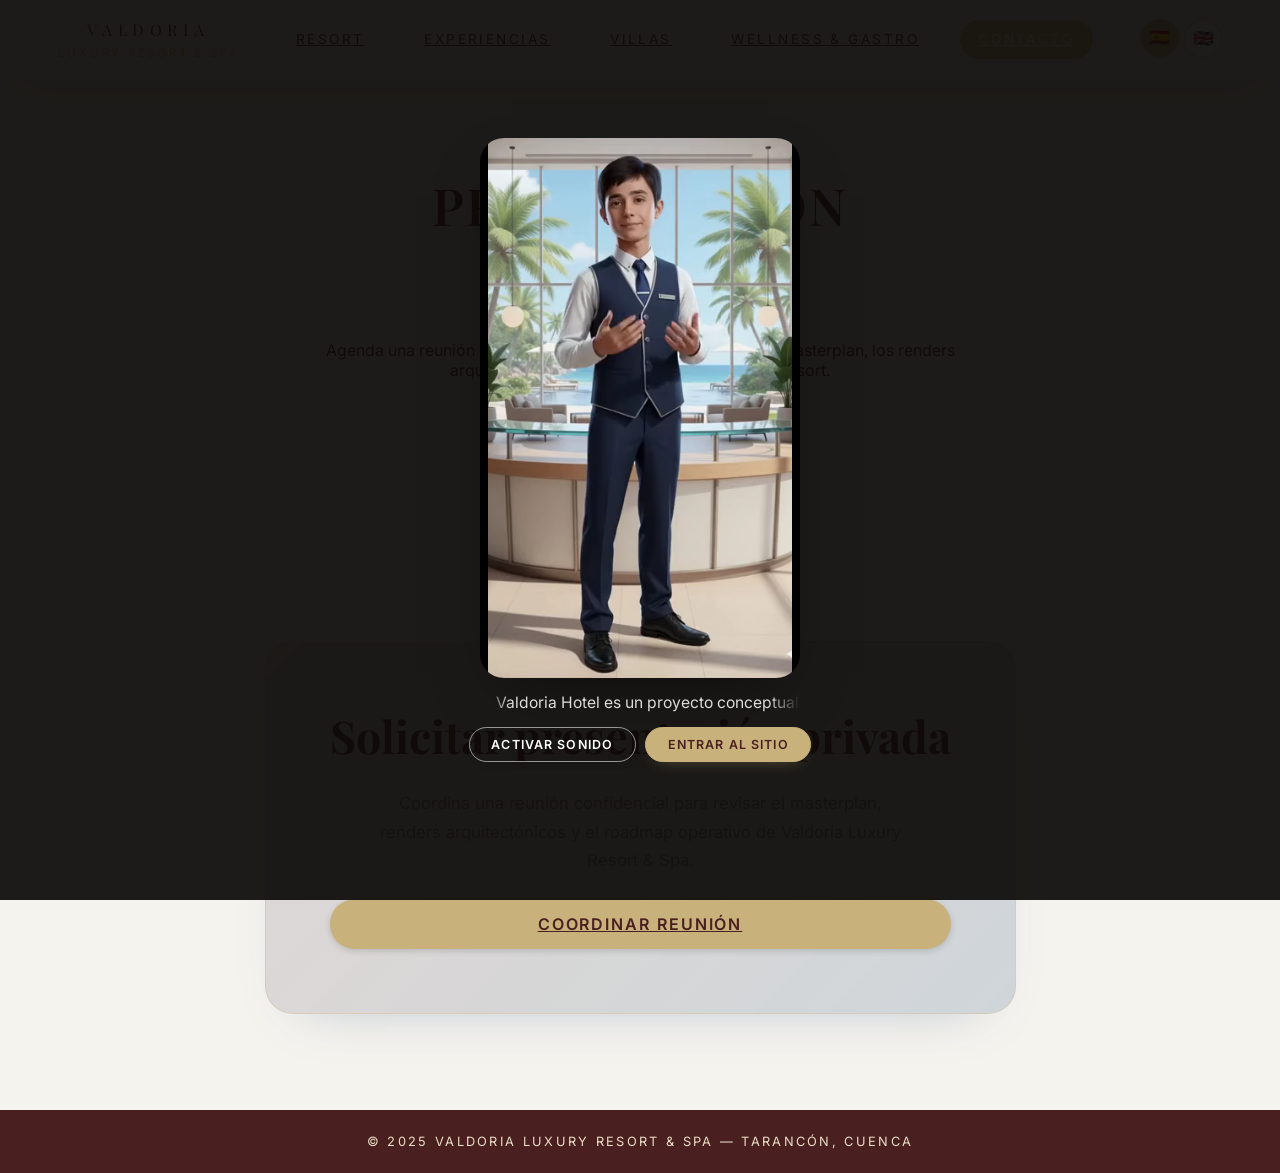
==== commit 78331971: "Remove weather widget from navigation" ====
--- a/contacto.html
+++ b/contacto.html
@@ -85,11 +85,6 @@
                   <span class="sr-only" lang="es">Inglés</span>
                   <span class="sr-only" lang="en">English</span>
                 </button>
-              </div>
-              <div class="nav__weather" data-weather aria-live="polite">
-                <span class="nav__weather-icon" aria-hidden="true">–</span>
-                <span class="nav__weather-text" lang="es">Cargando clima…</span>
-                <span class="nav__weather-text" lang="en" hidden>Loading weather…</span>
               </div>
             </div>
             <button
--- a/assets/css/style.css
+++ b/assets/css/style.css
@@ -100,20 +100,6 @@
   row-gap: 0.35rem;
 }
 
-.nav__weather {
-  display: inline-flex;
-  align-items: center;
-  gap: 0.35rem;
-  font-size: 0.78rem;
-  letter-spacing: 0.08em;
-  color: var(--color-burdeos);
-  white-space: nowrap;
-}
-
-.nav__weather-icon {
-  font-size: 1rem;
-  line-height: 1;
-}
 
 .nav__weather-text {
   display: inline-flex;
@@ -1131,13 +1117,6 @@
     align-items: center;
     justify-content: flex-end;
     flex-wrap: wrap;
-  }
-
-  .nav__weather {
-    font-size: 0.68rem;
-    letter-spacing: 0.06em;
-    white-space: normal;
-    line-height: 1.25;
   }
 
   .nav__locale {
@@ -1318,9 +1297,7 @@
   }
 
   .nav__weather {
-    font-size: 0.6rem;
-    letter-spacing: 0.04em;
-    text-align: right;
+    display: none;
   }
 
   .nav__locale {
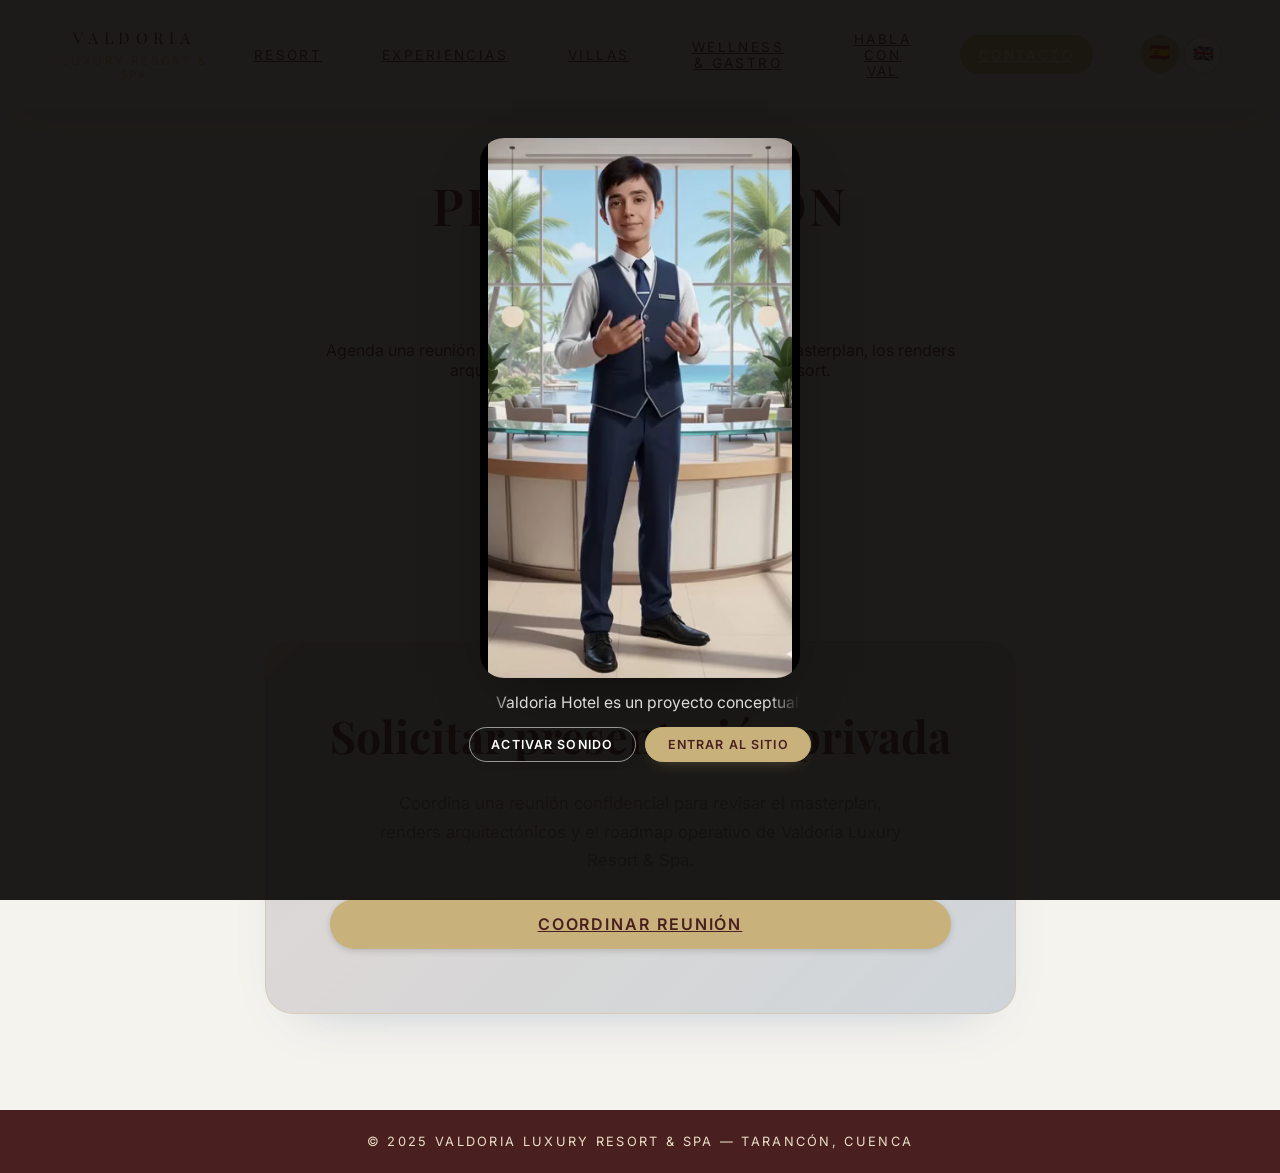
==== commit 376eb5ac: "Fix: Hide HeyGen avatar while disclaimer is visible - Avatar now checks if disclaimer element is vis" ====
--- a/contacto.html
+++ b/contacto.html
@@ -10,6 +10,10 @@
     />
     <link rel="preconnect" href="https://fonts.googleapis.com" />
     <link rel="preconnect" href="https://fonts.gstatic.com" crossorigin />
+    <link rel="preconnect" href="https://labs.heygen.com" crossorigin />
+    <link rel="dns-prefetch" href="https://labs.heygen.com" />
+    <link rel="preconnect" href="https://files2.heygen.ai" crossorigin />
+    <link rel="dns-prefetch" href="https://files2.heygen.ai" />
     <link
       href="https://fonts.googleapis.com/css2?family=Inter:wght@300;400;500;600&family=Lato:wght@400;600&family=Playfair+Display:wght@400;600;700&display=swap"
       rel="stylesheet"
@@ -116,6 +120,10 @@
               <span lang="es">Wellness &amp; Gastro</span>
               <span lang="en" hidden>Wellness &amp; Dining</span>
             </a>
+            <a class="nav__link" href="#" data-heygen-trigger>
+              <span lang="es">Habla con Val</span>
+              <span lang="en" hidden>Chat with Val</span>
+            </a>
             <a class="nav__link nav__link--cta" href="contacto.html" aria-current="page">
               <span lang="es">Contacto</span>
               <span lang="en" hidden>Contact</span>
@@ -173,5 +181,6 @@
       </footer>
     </div>
     <script src="assets/js/navigation.js"></script>
+    <script src="assets/js/heygen-embed.js"></script>
   </body>
 </html>
--- a/assets/css/style.css
+++ b/assets/css/style.css
@@ -98,12 +98,6 @@
   gap: 0.75rem;
   flex-wrap: wrap;
   row-gap: 0.35rem;
-}
-
-
-.nav__weather-text {
-  display: inline-flex;
-  align-items: center;
 }
 
 .nav__locale {
@@ -1014,12 +1008,6 @@
   .nav__meta {
     flex-wrap: nowrap;
     gap: 1rem;
-  }
-
-  .nav__weather {
-    font-size: 0.82rem;
-    letter-spacing: 0.1em;
-    white-space: nowrap;
   }
 
   .nav__toggle {
@@ -1296,10 +1284,6 @@
     flex-wrap: wrap;
   }
 
-  .nav__weather {
-    display: none;
-  }
-
   .nav__locale {
     gap: 0.25rem;
   }
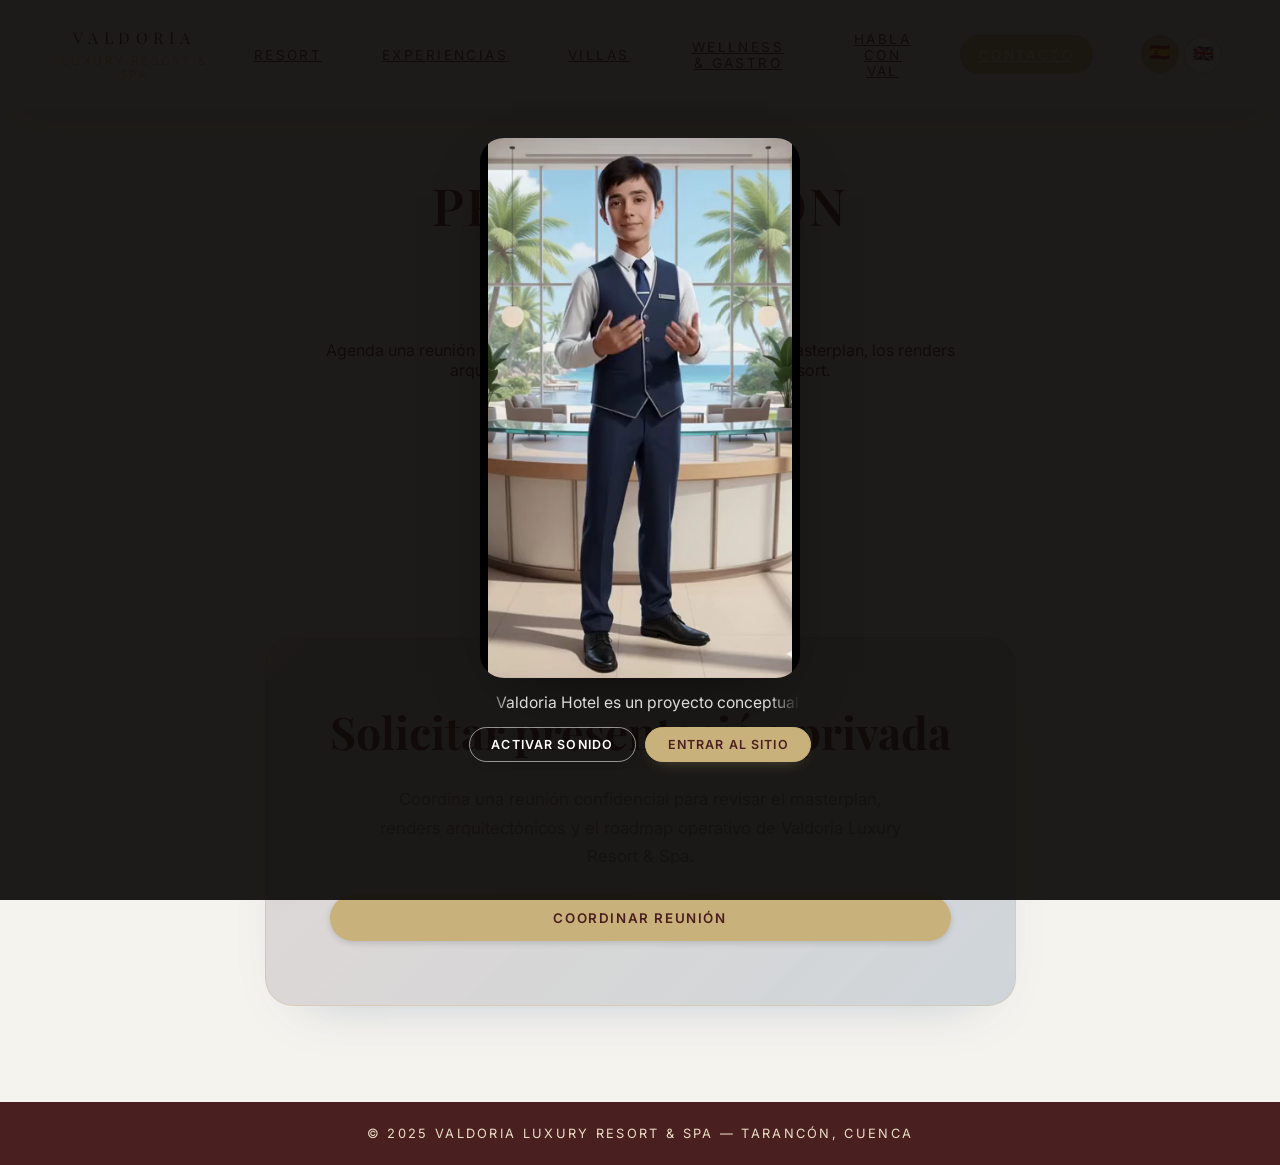
==== commit 00d818c8: "perf: Optimize Core Web Vitals - reduce TBT from ~1950ms to ~400-600ms Performance optimizations imp" ====
--- a/contacto.html
+++ b/contacto.html
@@ -37,7 +37,7 @@
         <video
           class="disclaimer__video"
           playsinline
-          preload="auto"
+          preload="metadata"
           controlslist="nodownload noplaybackrate nofullscreen"
           disablepictureinpicture
         >
@@ -145,10 +145,10 @@
             operational proposal in detail.
           </p>
           <div class="subpage-hero__actions">
-            <a class="button button--primary" href="mailto:info@valdoriaresort.com">
+            <button class="button button--primary" type="button" id="contact-cta">
               <span lang="es">Escribir a Concierge</span>
               <span lang="en" hidden>Email concierge</span>
-            </a>
+            </button>
           </div>
         </div>
       </header>
@@ -164,13 +164,39 @@
                 operativo de Valdoria Luxury Resort &amp; Spa.
               </p>
               <p lang="en" hidden>
-                Coordinate a confidential meeting to review Valdoria Luxury Resort &amp; Spa’s master plan, architectural
+                Coordinate a confidential meeting to review Valdoria Luxury Resort &amp; Spa's master plan, architectural
                 renders and operational roadmap.
               </p>
-              <a class="button button--primary" href="mailto:info@valdoriaresort.com">
+              <form id="contact-form" class="contact-form" style="display: none;">
+                <div class="form-group">
+                  <label for="name" lang="es">Nombre completo</label>
+                  <label for="name" lang="en" hidden>Full name</label>
+                  <input type="text" id="name" name="name" required />
+                </div>
+                <div class="form-group">
+                  <label for="email" lang="es">Email</label>
+                  <label for="email" lang="en" hidden>Email</label>
+                  <input type="email" id="email" name="email" required />
+                </div>
+                <div class="form-group">
+                  <label for="subject" lang="es">Asunto</label>
+                  <label for="subject" lang="en" hidden>Subject</label>
+                  <input type="text" id="subject" name="subject" required />
+                </div>
+                <div class="form-group">
+                  <label for="message" lang="es">Mensaje</label>
+                  <label for="message" lang="en" hidden>Message</label>
+                  <textarea id="message" name="message" rows="5" required></textarea>
+                </div>
+                <button type="submit" class="button button--primary">
+                  <span lang="es">Enviar</span>
+                  <span lang="en" hidden>Send</span>
+                </button>
+              </form>
+              <button type="button" id="contact-form-toggle" class="button button--primary">
                 <span lang="es">Coordinar reunión</span>
                 <span lang="en" hidden>Arrange meeting</span>
-              </a>
+              </button>
             </div>
           </div>
         </section>
@@ -180,7 +206,87 @@
         <span>© 2025 Valdoria Luxury Resort &amp; Spa — Tarancón, Cuenca</span>
       </footer>
     </div>
-    <script src="assets/js/navigation.js"></script>
-    <script src="assets/js/heygen-embed.js"></script>
+    <script src="assets/js/navigation.js" defer></script>
+    <script src="assets/js/heygen-embed.js" defer></script>
+    <script src="assets/js/heygen-time-handler.js" defer></script>
+    <script src="assets/js/heygen-time-intercept.js" defer></script>
+    <!-- ANALYTICS: Inicio (para rollback, eliminar desde aquí hasta "Fin") -->
+    <script src="assets/js/heygen-analytics.js" defer></script>
+    <!-- TIME OVERRIDE: Forces correct Tarancón time -->
+    <script src="assets/js/heygen-time-override.js" defer></script>
+    <!-- ANALYTICS: Fin -->
+    <script>
+      // ============================================================================
+      // CONTACT FORM HANDLER - VALDORIAHOTEL
+      // ============================================================================
+
+      const contactForm = document.getElementById('contact-form');
+      const contactFormToggle = document.getElementById('contact-form-toggle');
+      const contactCta = document.getElementById('contact-cta');
+
+      if (contactFormToggle && contactForm) {
+        contactFormToggle.addEventListener('click', () => {
+          contactFormToggle.style.display = 'none';
+          contactForm.style.display = 'block';
+        });
+      }
+
+      if (contactCta && contactForm) {
+        contactCta.addEventListener('click', () => {
+          contactFormToggle.style.display = 'none';
+          contactForm.style.display = 'block';
+          contactForm.querySelector('input:first-of-type')?.focus();
+        });
+      }
+
+      if (contactForm) {
+        contactForm.addEventListener('submit', async (e) => {
+          e.preventDefault();
+
+          const formData = {
+            name: document.getElementById('name').value,
+            email: document.getElementById('email').value,
+            subject: document.getElementById('subject').value,
+            message: document.getElementById('message').value
+          };
+
+          const submitBtn = contactForm.querySelector('button[type="submit"]');
+          const originalText = submitBtn.textContent;
+          submitBtn.disabled = true;
+          submitBtn.textContent = document.body.dataset.lang === 'es' ? 'Enviando...' : 'Sending...';
+
+          try {
+            const response = await fetch('http://localhost:9086/api/contact', {
+              method: 'POST',
+              headers: { 'Content-Type': 'application/json' },
+              body: JSON.stringify(formData)
+            });
+
+            if (!response.ok) throw new Error(`HTTP ${response.status}`);
+
+            const result = await response.json();
+
+            if (result.success || result.message) {
+              alert(document.body.dataset.lang === 'es'
+                ? 'Mensaje enviado correctamente. Nos pondremos en contacto pronto.'
+                : 'Message sent successfully. We will contact you soon.');
+              contactForm.reset();
+              contactForm.style.display = 'none';
+              contactFormToggle.style.display = 'inline-block';
+            } else {
+              alert(result.error || (document.body.dataset.lang === 'es' ? 'Error desconocido' : 'Unknown error'));
+            }
+          } catch (error) {
+            console.error('Contact form error:', error);
+            alert(document.body.dataset.lang === 'es'
+              ? 'Error al enviar el mensaje. Por favor, intenta de nuevo.'
+              : 'Error sending message. Please try again.');
+          } finally {
+            submitBtn.disabled = false;
+            submitBtn.textContent = originalText;
+          }
+        });
+      }
+    </script>
   </body>
 </html>
--- a/assets/css/style.css
+++ b/assets/css/style.css
@@ -476,16 +476,27 @@
 .hero__media {
   position: absolute;
   inset: 0;
-  background-image: url('../resort/images/Hotel_Gemini_pic.webp');
-  background-size: cover;
-  background-position: center;
+  overflow: hidden;
+  pointer-events: none;
+  z-index: 0;
+}
+
+.hero__media picture,
+.hero__media img {
+  position: absolute;
+  inset: 0;
+  width: 100%;
+  height: 100%;
+}
+
+.hero__media img {
+  object-fit: cover;
   filter: brightness(0.92) saturate(1.05) sepia(0.05);
   transform: scale(1.02);
   transition: transform 8s ease, filter 0.6s ease;
-  z-index: 0;
-}
-
-.hero:hover .hero__media {
+}
+
+.hero:hover .hero__media img {
   transform: scale(1.08);
   filter: brightness(1) saturate(1.08) sepia(0.03);
 }
